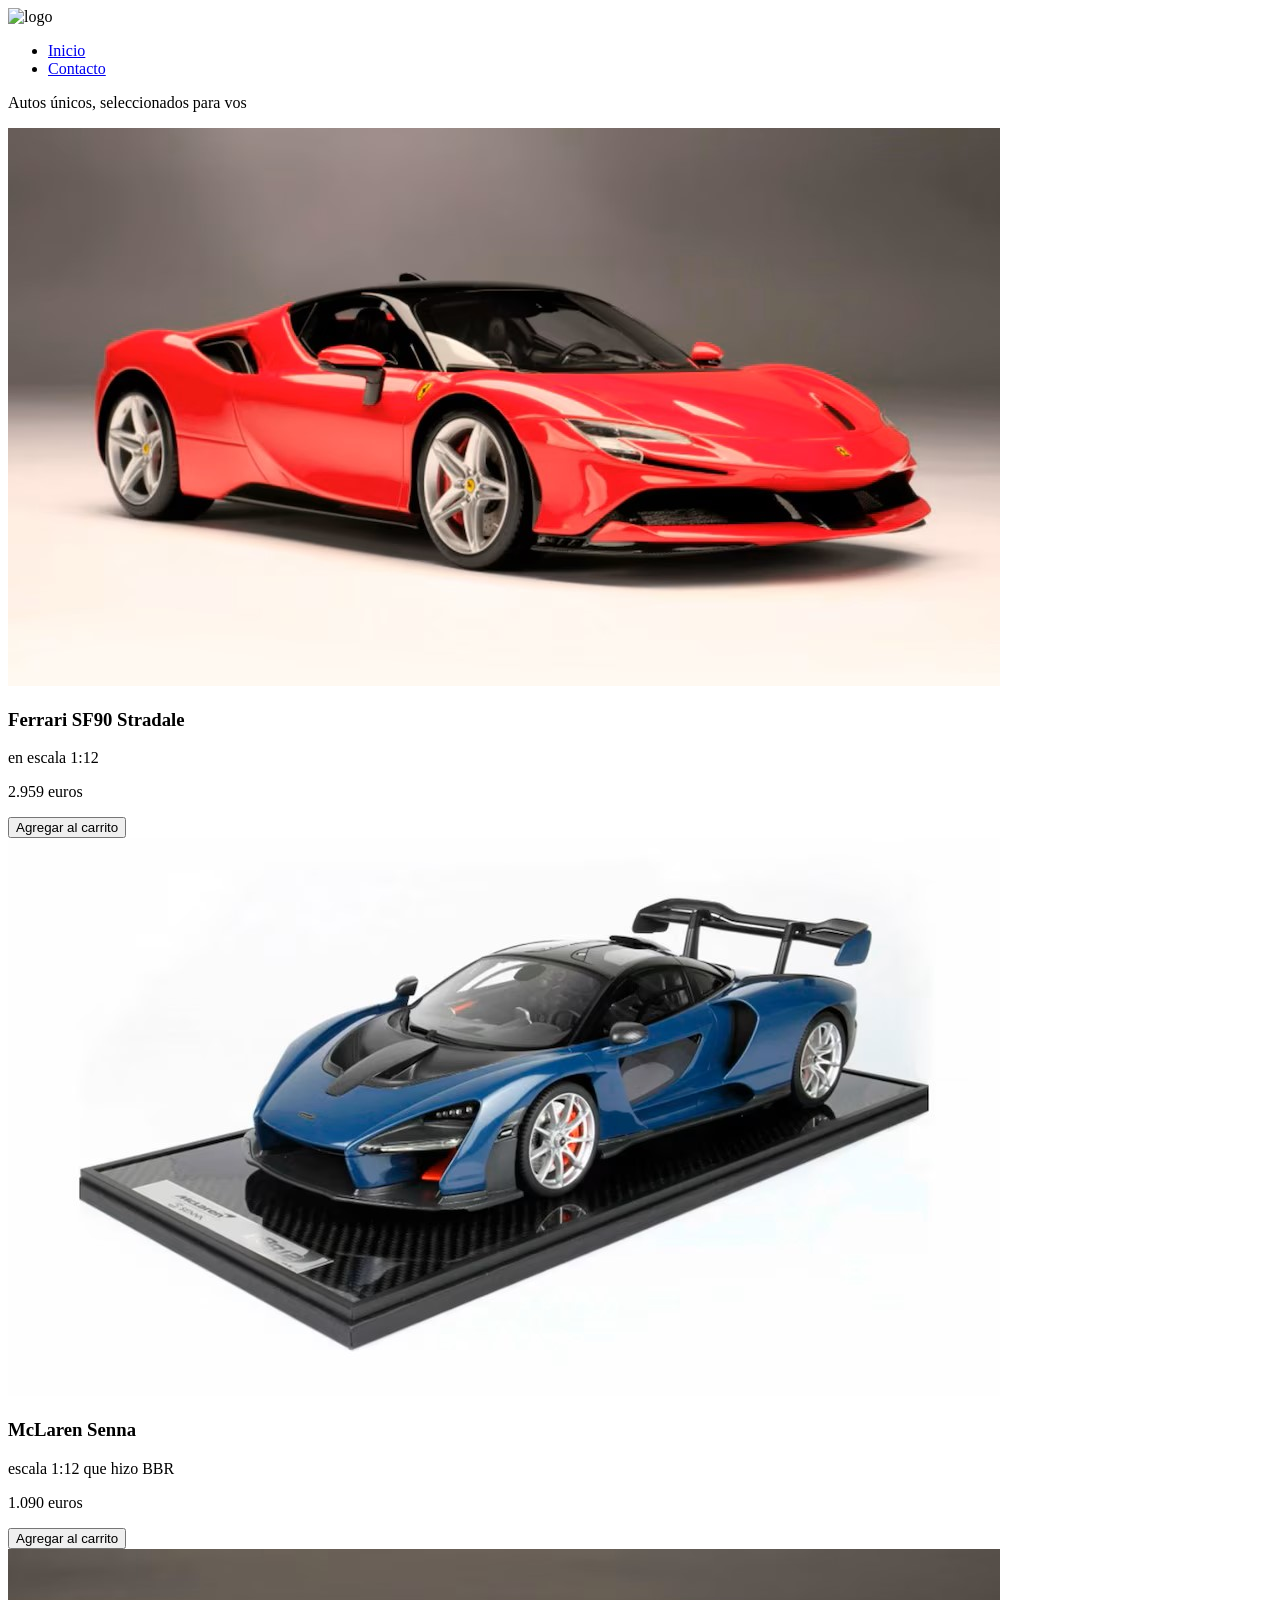
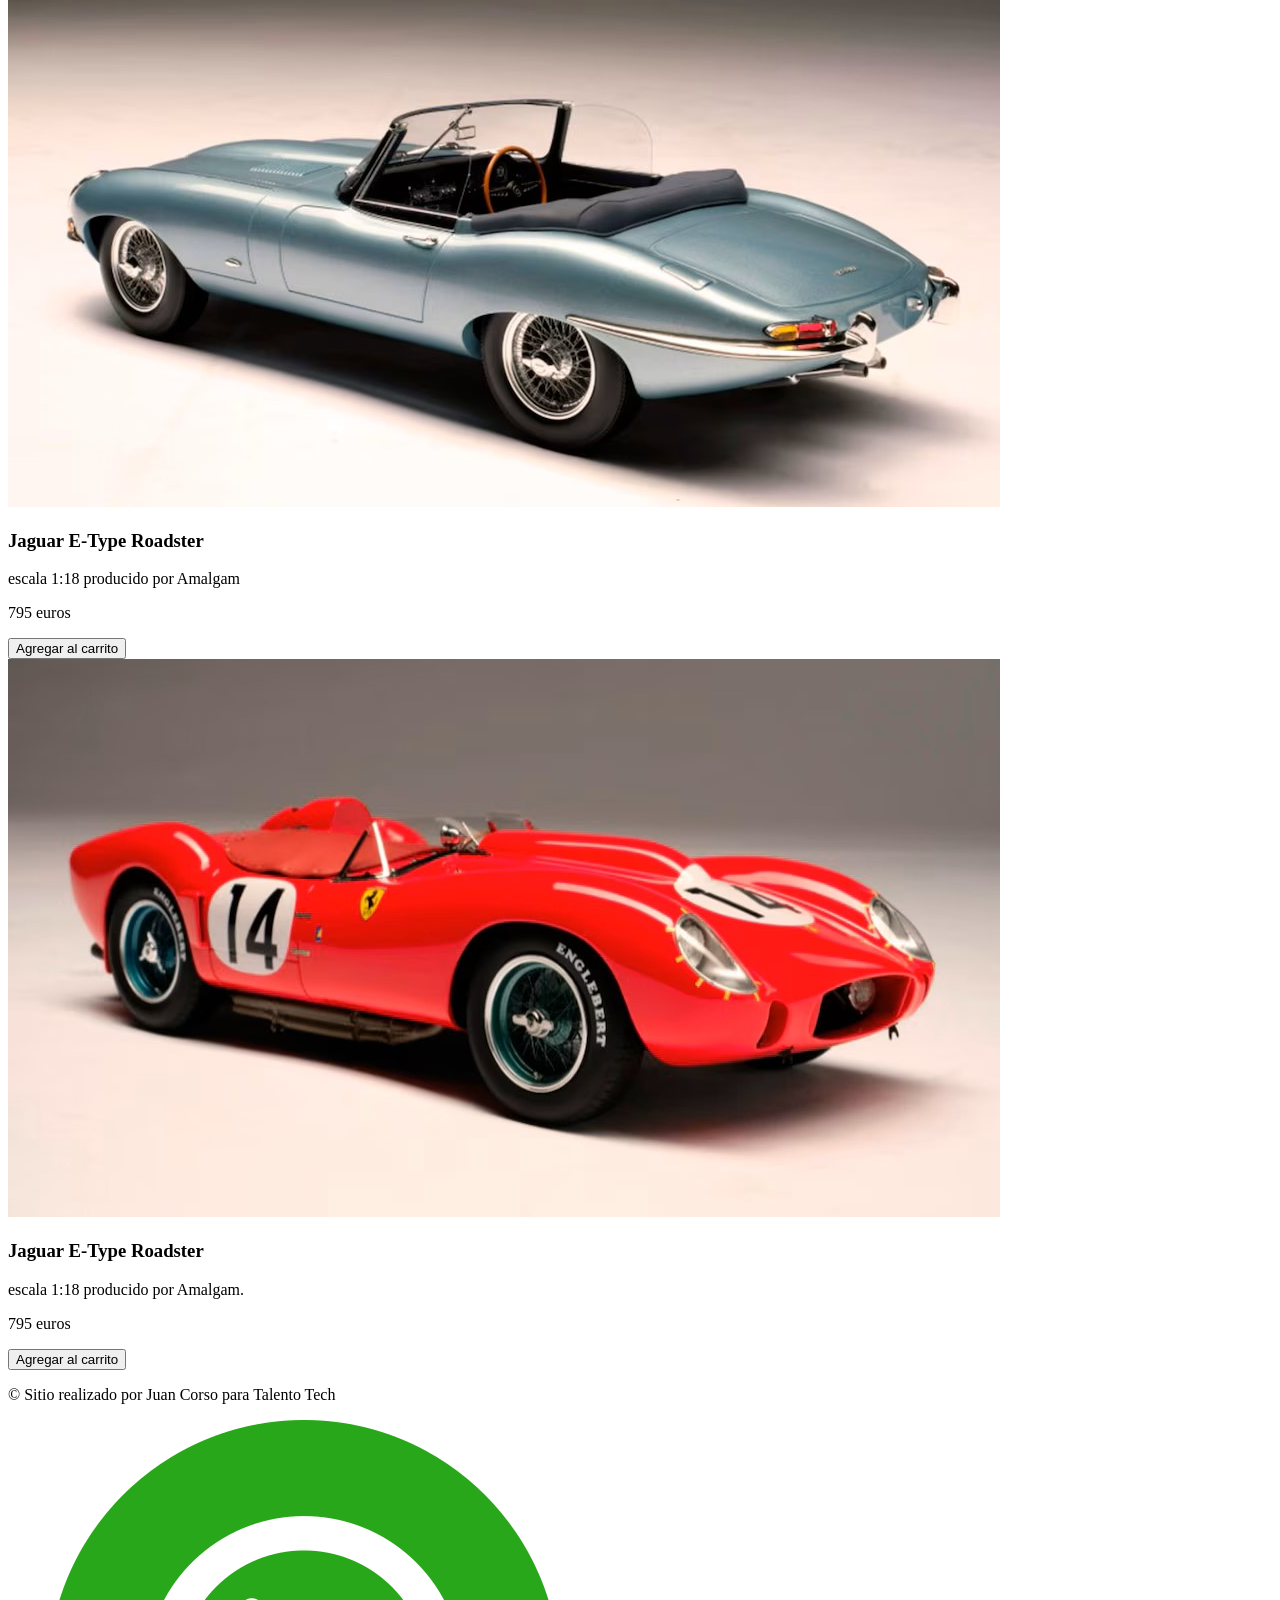
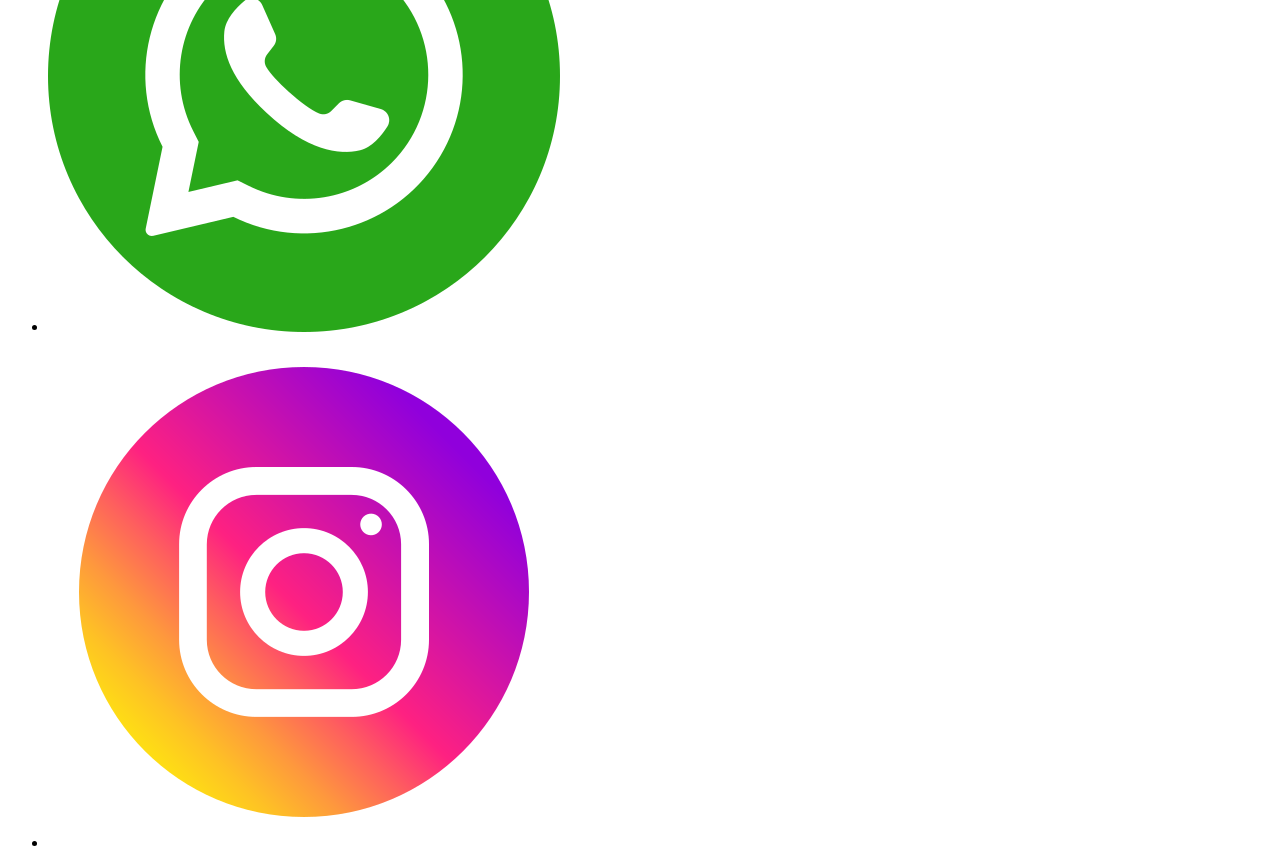
==== index.html @ 697e0a25 "Update index.html" ====
<!doctype html>
<html lang="en">
<head>
  <meta charset="UTF-8" />
  <meta name="viewport" content="width=device-width, initial-scale=1.0" />
  <link
    href="https://fonts.googleapis.com/css2?family=Poppins:wght@100;400;600;700;800&display=swap"
      rel="stylesheet"
    />
  <link rel="stylesheet" href="./CSS/styles.css" />

  <title>Proyecto Pre entrega</title>
</head>
<body>
  <header>
    <img src="./img/Logo.png" alt="logo">

    <nav class="header-nav">
      <ul>
        <li>
          <a href="./index.html">Inicio</a>
        </li>
        <li>
          <a href="./pages/contactos.html"> Contacto</a>
        </li>
      </ul>
    </nav>
  </header>

  <main>
    
    <p class="parrafo">
     Autos únicos, seleccionados para vos
    </p>

    <section>
     
      <div class="contenedor-tarjetas">

        <article class="card text-dark">
          <img src="./img/1.jpg" alt="Ferrari SF90 Stradale " />
          <h3>Ferrari SF90 Stradale </h3>
          <p>en escala 1:12</p>
          <p>2.959 euros</p>
          <button class="btn bg-secondary text-dark">Agregar al carrito</button>
        </article>

        <article class="card text-dark">
          <img src="./img/3.jpg" alt="McLaren Senna " />
          <h3>McLaren Senna </h3>
          <p>escala 1:12 que hizo BBR </p>
          <p>1.090 euros </p>
          <button class="btn bg-secondary text-dark">Agregar al carrito</button>
        </article>

        <article class="card text-dark">
          <img src="./img/2.jpg" alt="Jaguar E-Type Roadster " />
          <h3>Jaguar E-Type Roadster </h3>
          <p>escala 1:18 producido por Amalgam</p>
          <p>795 euros</p>
          <button class="btn bg-secondary text-dark">Agregar al carrito</button>
        </article>

        <article class="card text-dark">
          <img src="./img/4.jpg" alt="Jaguar E-Type Roadster " />
          <h3>Jaguar E-Type Roadster </h3>
          <p>escala 1:18 producido por Amalgam.</p>
          <p>795 euros</p>
          <button class="btn bg-secondary text-dark">Agregar al carrito</button>
        </article>

      </div>
    </section>
  </main>
  
  
  <footer>
    <p> <span class="copyr"> © </span> Sitio realizado por Juan Corso  para Talento Tech</p>
    <nav>
      <ul class="social-links">
    <li>
        <a href="https://wa.me/5491159198841" target="_blank">
            <img src="./img/whatsapp.png" alt="logo de whatsapp" />
        </a>
    </li>
    
    <li>
        <a href="https://www.instagram.com/corso_juan_domingo/" target="_blank">
            <img src="./img/instagram.png" alt="logo de instagram" />
        </a>
    </li>
</ul>
    </nav>
  </footer>
</body>

</html>
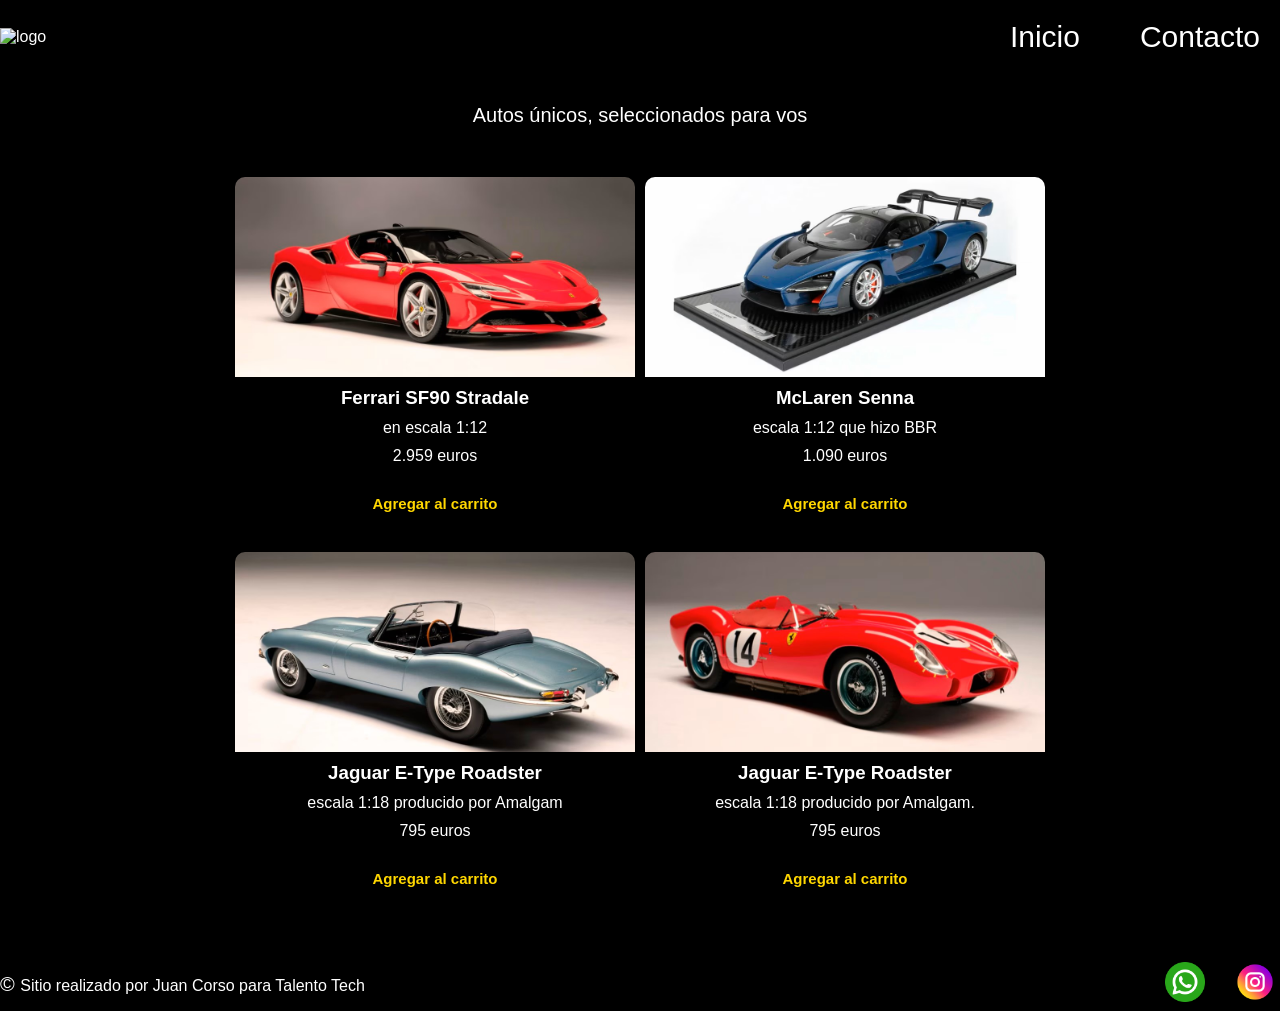
==== commit 3a95daea: "Update index.html" ====
--- a/index.html
+++ b/index.html
@@ -4,10 +4,11 @@
   <meta charset="UTF-8" />
   <meta name="viewport" content="width=device-width, initial-scale=1.0" />
   <link
-    href="https://fonts.googleapis.com/css2?family=Poppins:wght@100;400;600;700;800&display=swap"
+   href="https://fonts.googleapis.com/css2?family=Poppins:wght@100;400;600;700;800&display=swap"
       rel="stylesheet"
     />
-  <link rel="stylesheet" href="./CSS/styles.css" />
+   
+  <link rel="stylesheet" href="./css/styles.css" />
 
   <title>Proyecto Pre entrega</title>
 </head>
--- a/css/styles.css
+++ b/css/styles.css
@@ -0,0 +1,239 @@
+* {
+    margin: 0;
+    padding: 0;
+    box-sizing: border-box;
+}
+
+html {
+    font-size: 62.5%;
+}
+img {
+    width: 20rem;
+}
+
+body {
+    font-family: "Poppins", sans-serif;
+    font-size: 1.6rem;
+    background: black;
+    color: white;
+
+    display: flex;
+    flex-direction: column;
+    height: 100vh;
+}
+
+main {
+    width: 80%;
+    margin:  auto;
+    padding-bottom: 2rem;
+
+    flex: 1;
+
+    display: flex;
+    flex-direction: column;
+    align-items: center;
+}
+
+h1 {
+    font-family:
+        
+        Arial, sans-serif;
+    font-size: 4rem;
+    font-weight: 800;
+    line-height: 1.15;
+    margin: 3rem 0;
+}
+
+h2 {
+    font-size: 2.2rem;
+    font-weight: 700;
+    line-height: 1.2;
+    text-align: center;
+    margin: 3rem 0;
+}
+
+.btn {
+    border: none;
+    font-size: 1.5rem;
+    font-weight: bold;
+    padding: 1rem;
+    border-radius: 1rem;
+    margin: 1rem 0rem;
+}
+
+header,
+footer {
+    background:black;
+    color: white;
+    width: 100%;
+    display: flex;
+    justify-content: space-between;
+    align-items: center;
+}
+
+.header-nav ul li a {
+    text-decoration: none;
+    font-size: 3rem;
+    color: inherit;
+    display: inline-block;
+    padding: 2rem;
+}
+
+.header-nav ul,
+footer .footer-list {
+    list-style: none;
+    display: flex;
+    gap: 2rem
+}
+
+.footer-list li {
+    padding: 1rem;
+}
+
+.footer-list img {
+    width: 5rem;
+    padding: 0.5rem;
+}
+
+.copyr {
+    font-size: 2rem;
+} 
+
+
+/* -------------------------------------------------------------------------- */
+/*                                   COLORES                                  */
+/* -------------------------------------------------------------------------- */
+
+.bg-primary {
+    background-color:#2a6d88;
+}
+.bg-secondary {
+    background-color: black; 
+}
+.text-dark {
+    color: #FFD700;
+}
+.text-secondary {
+    color: #FFD700;
+}
+
+/*------------------------------------------------------------------------*/
+/*                             Home                                       */
+/*------------------------------------------------------------------------*/
+
+.parrafo {
+    width: 80%;
+    text-align: center;
+    font-size: 2rem;
+    padding: 3rem;
+}
+
+.contenedor-tarjetas {
+    margin: 2rem;
+    display: flex;
+    justify-content:center ;
+    flex-wrap: wrap;/*este es el que hace que cuando no tenga mas lugar, se vaya para abajo*/
+    gap: 1rem;
+}
+
+.card {
+    background-color: black;
+    color: white;
+    width: 40rem;
+
+    border-radius: 1rem;
+    overflow: hidden;
+
+    display: flex;
+    flex-direction: column;
+    align-items: center;
+    gap: 1rem;
+    padding-bottom: 1rem;
+}
+
+.card img {
+    width: 100%;
+    height: 20rem;
+    object-fit: cover; /*para que la foto se adapte a cubrir todo y no se deformen*/
+}
+
+.text-dark{
+    text-align: center;
+}
+
+/* -------------------------------------------------------------------------- */
+/*                                  CONTACTO                                  */
+/* -------------------------------------------------------------------------- */
+.titulo-contacto {
+    margin: 2rem 0;
+}
+
+.form-contacto {
+  background-color: #2a8d94;
+  color: #29043D;
+  width: 100%;
+  max-width: 50rem;
+  font-size: 2rem;
+  padding: 3rem;
+  border-radius: 1rem;
+
+  box-shadow: 0 10px 30px rgba(0, 0, 0, 0.15); /*sombras*/
+}
+.grupo-input {
+    display: flex;
+    flex-direction: column;
+    gap: 0.8rem;
+    margin-bottom: 2rem;
+    color:#29043D;
+}
+.grupo-input input,
+.grupo-input textarea {
+    border: none;
+    background-color: transparent;
+    border-bottom: solid 2px #29043D;
+    margin-bottom: 3rem;
+}
+.grupo-input textarea {
+    min-height: 10rem;
+    resize: vertical;
+}
+
+/* -------------------------------------------------------------------------- */
+/*                                MEDIA QUERIES                               */
+/* -------------------------------------------------------------------------- */
+
+@media (max-width: 600px) {
+    header,
+    footer {
+        flex-direction: column;
+    }
+    
+}
+
+
+/* -------------------------------------------------------------------------- */
+/*                                links                              */
+/* -------------------------------------------------------------------------- */
+.social-links {
+    list-style: none;
+    padding: 0;
+    display: flex;
+    gap: 20px; 
+    justify-content: center;
+}
+
+.social-links img {
+    width: 40px; 
+    height: 40px;
+    transition: transform 0.3s ease;
+}
+
+.social-links img:hover {
+    transform: scale(1.2); 
+}
+
+.social-links li a {
+    display: block;
+    padding: 5px;
+    border-radius: 50%;
+}
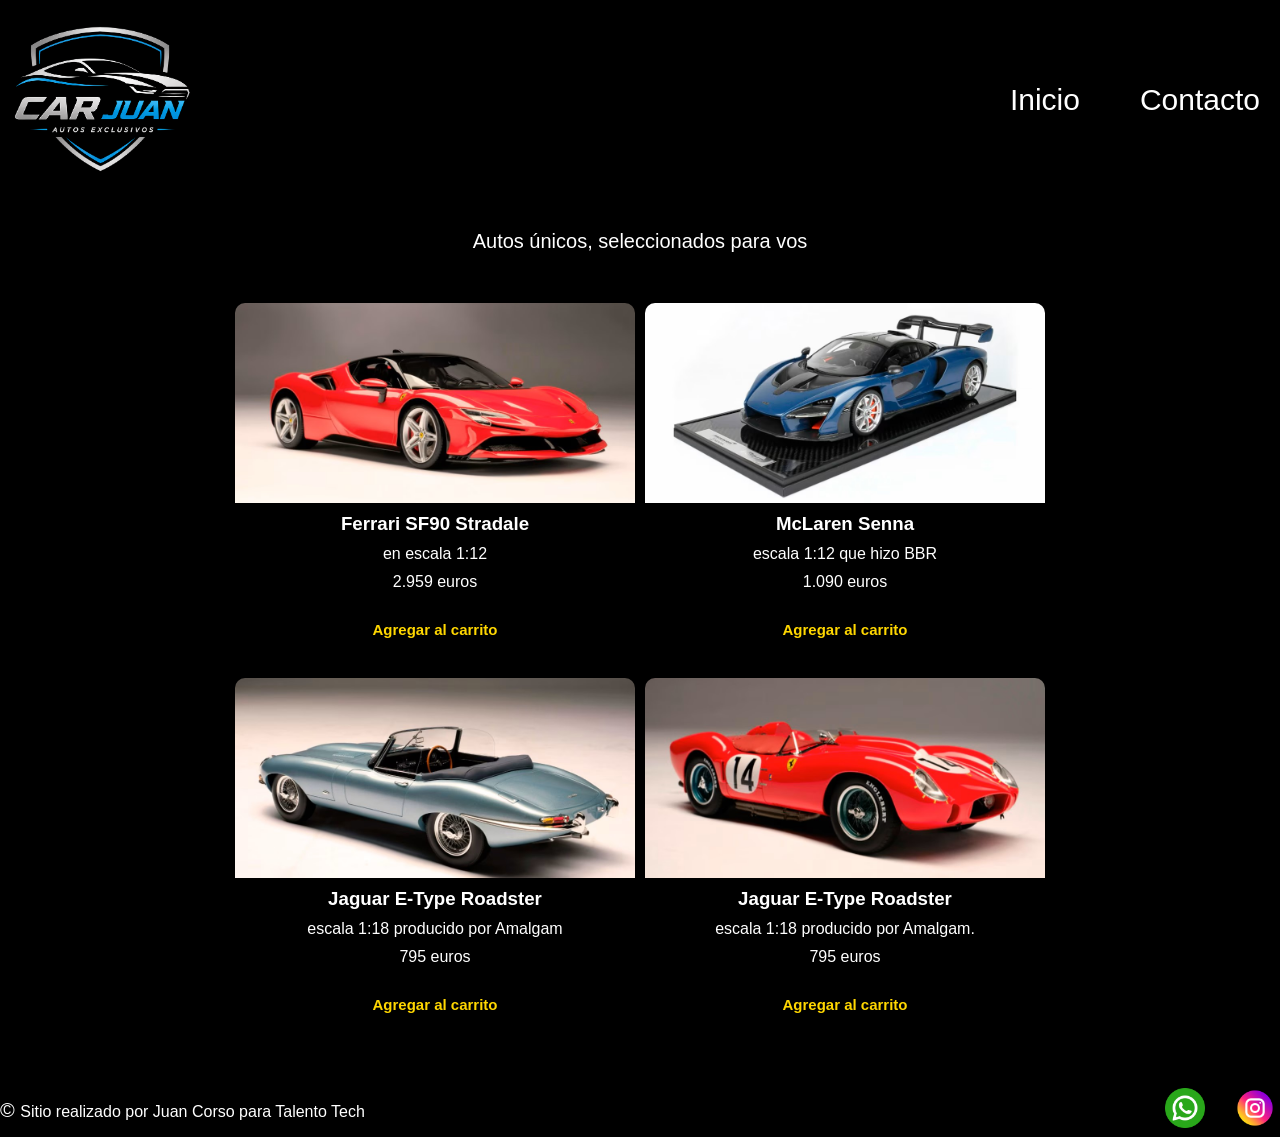
==== commit 2adce8f9: "Update index.html" ====
--- a/index.html
+++ b/index.html
@@ -14,7 +14,7 @@
 </head>
 <body>
   <header>
-    <img src="./img/Logo.png" alt="logo">
+    <img src="./img/logo.png" alt="logo">
 
     <nav class="header-nav">
       <ul>
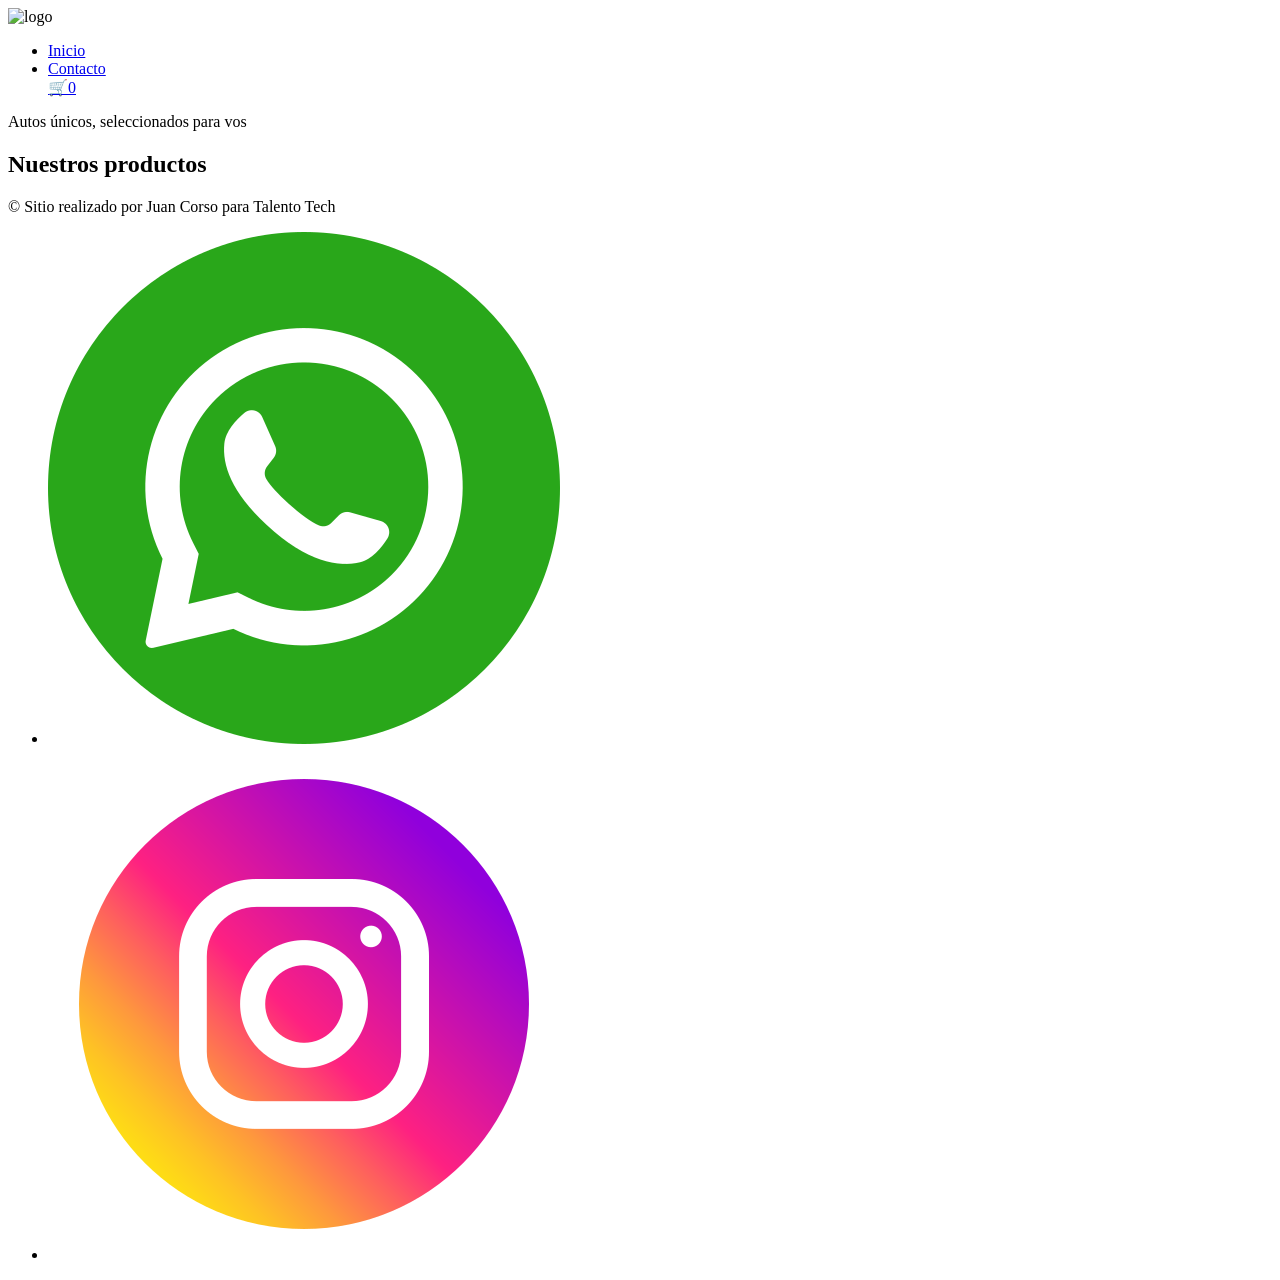
==== commit 5ecf143c: "Add files via upload" ====
--- a/index.html
+++ b/index.html
@@ -1,98 +1,88 @@
-<!doctype html>
-<html lang="en">
-<head>
-  <meta charset="UTF-8" />
-  <meta name="viewport" content="width=device-width, initial-scale=1.0" />
-  <link
-   href="https://fonts.googleapis.com/css2?family=Poppins:wght@100;400;600;700;800&display=swap"
-      rel="stylesheet"
-    />
-   
-  <link rel="stylesheet" href="./css/styles.css" />
-
-  <title>Proyecto Pre entrega</title>
-</head>
-<body>
-  <header>
-    <img src="./img/logo.png" alt="logo">
-
-    <nav class="header-nav">
-      <ul>
-        <li>
-          <a href="./index.html">Inicio</a>
-        </li>
-        <li>
-          <a href="./pages/contactos.html"> Contacto</a>
-        </li>
-      </ul>
-    </nav>
-  </header>
-
-  <main>
-    
-    <p class="parrafo">
-     Autos únicos, seleccionados para vos
-    </p>
-
-    <section>
-     
-      <div class="contenedor-tarjetas">
-
-        <article class="card text-dark">
-          <img src="./img/1.jpg" alt="Ferrari SF90 Stradale " />
-          <h3>Ferrari SF90 Stradale </h3>
-          <p>en escala 1:12</p>
-          <p>2.959 euros</p>
-          <button class="btn bg-secondary text-dark">Agregar al carrito</button>
-        </article>
-
-        <article class="card text-dark">
-          <img src="./img/3.jpg" alt="McLaren Senna " />
-          <h3>McLaren Senna </h3>
-          <p>escala 1:12 que hizo BBR </p>
-          <p>1.090 euros </p>
-          <button class="btn bg-secondary text-dark">Agregar al carrito</button>
-        </article>
-
-        <article class="card text-dark">
-          <img src="./img/2.jpg" alt="Jaguar E-Type Roadster " />
-          <h3>Jaguar E-Type Roadster </h3>
-          <p>escala 1:18 producido por Amalgam</p>
-          <p>795 euros</p>
-          <button class="btn bg-secondary text-dark">Agregar al carrito</button>
-        </article>
-
-        <article class="card text-dark">
-          <img src="./img/4.jpg" alt="Jaguar E-Type Roadster " />
-          <h3>Jaguar E-Type Roadster </h3>
-          <p>escala 1:18 producido por Amalgam.</p>
-          <p>795 euros</p>
-          <button class="btn bg-secondary text-dark">Agregar al carrito</button>
-        </article>
-
-      </div>
-    </section>
-  </main>
-  
-  
-  <footer>
-    <p> <span class="copyr"> © </span> Sitio realizado por Juan Corso  para Talento Tech</p>
-    <nav>
-      <ul class="social-links">
-    <li>
-        <a href="https://wa.me/5491159198841" target="_blank">
-            <img src="./img/whatsapp.png" alt="logo de whatsapp" />
-        </a>
-    </li>
-    
-    <li>
-        <a href="https://www.instagram.com/corso_juan_domingo/" target="_blank">
-            <img src="./img/instagram.png" alt="logo de instagram" />
-        </a>
-    </li>
-</ul>
-    </nav>
-  </footer>
-</body>
-
-</html>
+<!doctype html>
+<html lang="en">
+<head>
+  <meta charset="UTF-8" />
+  <meta name="viewport" content="width=device-width, initial-scale=1.0" />
+  <link
+   href="https://fonts.googleapis.com/css2?family=Poppins:wght@100;400;600;700;800&display=swap"
+      rel="stylesheet"
+    />
+   
+  <link rel="stylesheet" href="./CSS/styles.css" />
+						   
+																		  
+
+  <title>Proyecto Pre entrega</title>
+			
+			  
+											 
+</head>
+<body>
+  <header>
+    <img src="./img/Logo.png" alt="logo">
+																			 
+
+		  
+
+    <nav class="header-nav">
+      <ul>
+        <li>
+          <a href="./index.html">Inicio</a>
+        </li>
+        <li>
+          <a href="./pages/contactos.html"> Contacto</a>
+        </li
+		<li>
+            <a href="./pages/carrito.html" class="carrito-icono"
+              >🛒<span id="contador-carrito">0</span></a
+            >
+          </li>
+		
+      </ul>
+    </nav>
+  </header>
+
+  <main>
+    
+    <p class="parrafo">
+     Autos únicos, seleccionados para vos
+    </p>
+
+    <section>
+	        <h2 class="titulo-productos">Nuestros productos</h2>
+			
+		   <!--👉 Agregar un ID al div, ahora lo necesitamos -->
+        <div id="contenedor-tarjetas" class="contenedor-tarjetas">
+			
+			
+	
+     
+         </div>
+      </section>
+			
+			  
+    </main>
+  
+  
+    <footer>
+      <p> <span class="copyr"> © </span> Sitio realizado por Juan Corso  para Talento Tech</p>
+    <nav>
+      <ul class="social-links">
+    <li>
+        <a href="https://wa.me/5491159198841" target="_blank">
+            <img src="./img/whatsapp.png" alt="logo de whatsapp" />
+        </a>
+    </li>
+    
+    <li>
+        <a href="https://www.instagram.com/corso_juan_domingo/" target="_blank">
+            <img src="./img/instagram.png" alt="logo de instagram" />
+        </a>
+    </li>
+</ul>
+    </nav>
+    <!--👉 Agregar type module y enlace al index.js -->
+    <script src="./js/index.js" type="module"></script>
+  </body>
+
+</html>
